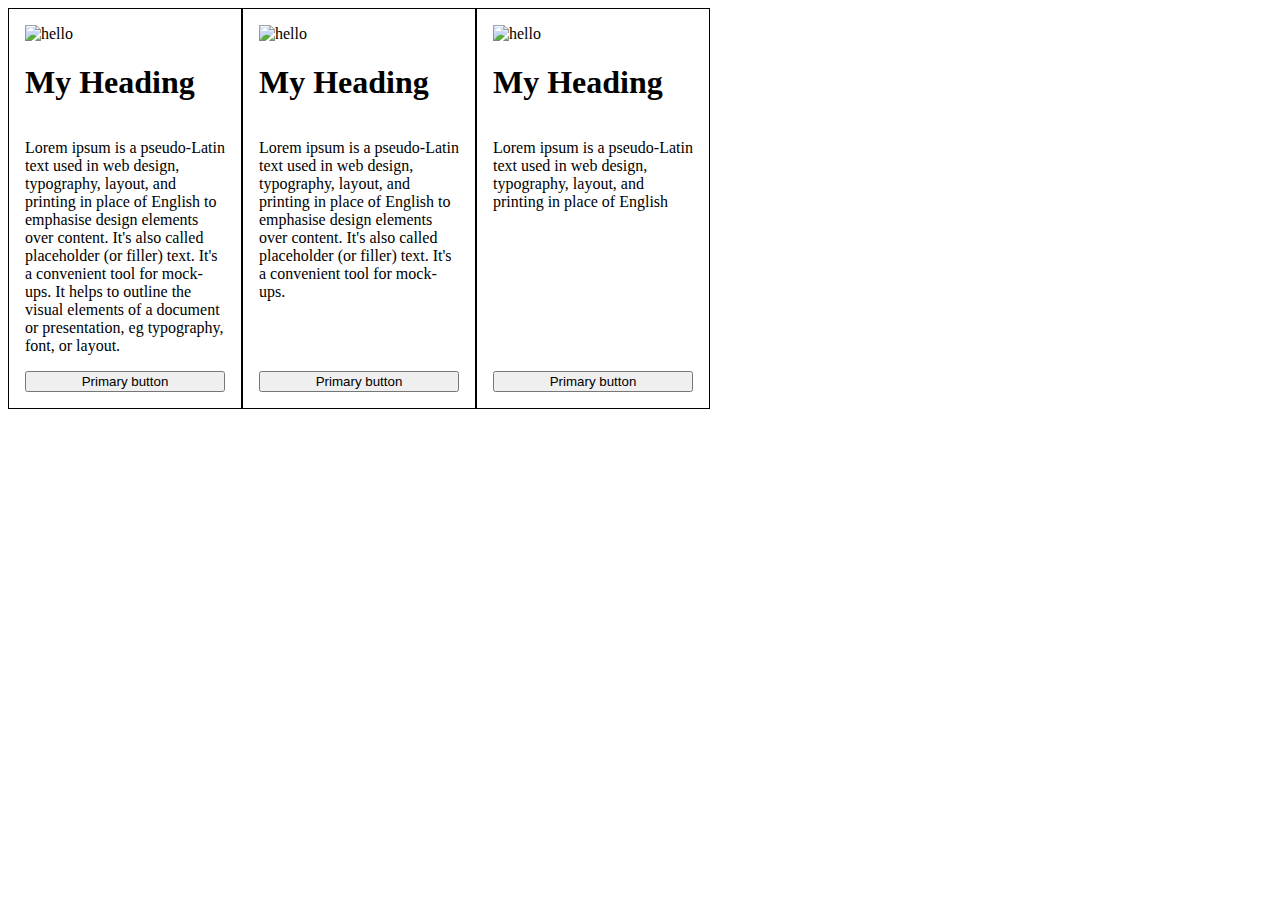
==== index.html @ 6d8e10b6 "Updated with all flex exercises" ====
<!DOCTYPE html>
<html lang="en">
<head>
    <meta charset="UTF-8">
    <meta http-equiv="X-UA-Compatible" content="IE=edge">
    <meta name="viewport" content="width=device-width, initial-scale=1.0">
    <title>CSS</title>
    <link rel="stylesheet" href="styles.css">
</head>
<body>
    <div class="row">
        <div class="card">
            <img src="https://via.placeholder.com/150" alt="hello">
            <h1>My Heading</h1>
            <p>Lorem ipsum is a pseudo-Latin text used in web design, typography, layout, and printing in place of English to emphasise design elements over content. It's also called placeholder (or filler) text. It's a convenient tool for mock-ups. It helps to outline the visual elements of a document or presentation, eg typography, font, or layout.</p>
            <button>Primary button</button>
        </div>
        <div class="card">
            <img src="https://via.placeholder.com/150" alt="hello">
            <h1>My Heading</h1>
            <p>
                Lorem ipsum is a pseudo-Latin text used in web design, typography, layout, and printing in place of English to emphasise design elements over content. It's also called placeholder (or filler) text. It's a convenient tool for mock-ups.
            </p>
            <button>Primary button</button>
        </div>
        <div class="card bottom">
            <img src="https://via.placeholder.com/150" alt="hello">
            <h1>My Heading</h1>
            <p>  
                Lorem ipsum is a pseudo-Latin text used in web design, typography, layout, and printing in place of English
            </p>
            <button>Primary button</button>
        </div>
    </div>
</body>
</html>
---- styles.css ----
.row{
    display:flex;
    /* height:600px;
    align-items:center; */
    flex-wrap: wrap;
}
/* align-items is used to align along the cross axis */

.card{
    padding :1rem;
    /* margin:1rem; */
    border:1px solid black;
    display:flex;
    flex-direction: column;
    /* justify-content: space-between; */
    max-width:200px;
}

/* when u have a paragragh inside a card , para should grow to 1 */
.card > p{
    flex-grow: 1;
}

/* the third child needs to go end of flex. */
/* .card +.bottom{
    align-self: flex-end;
} */
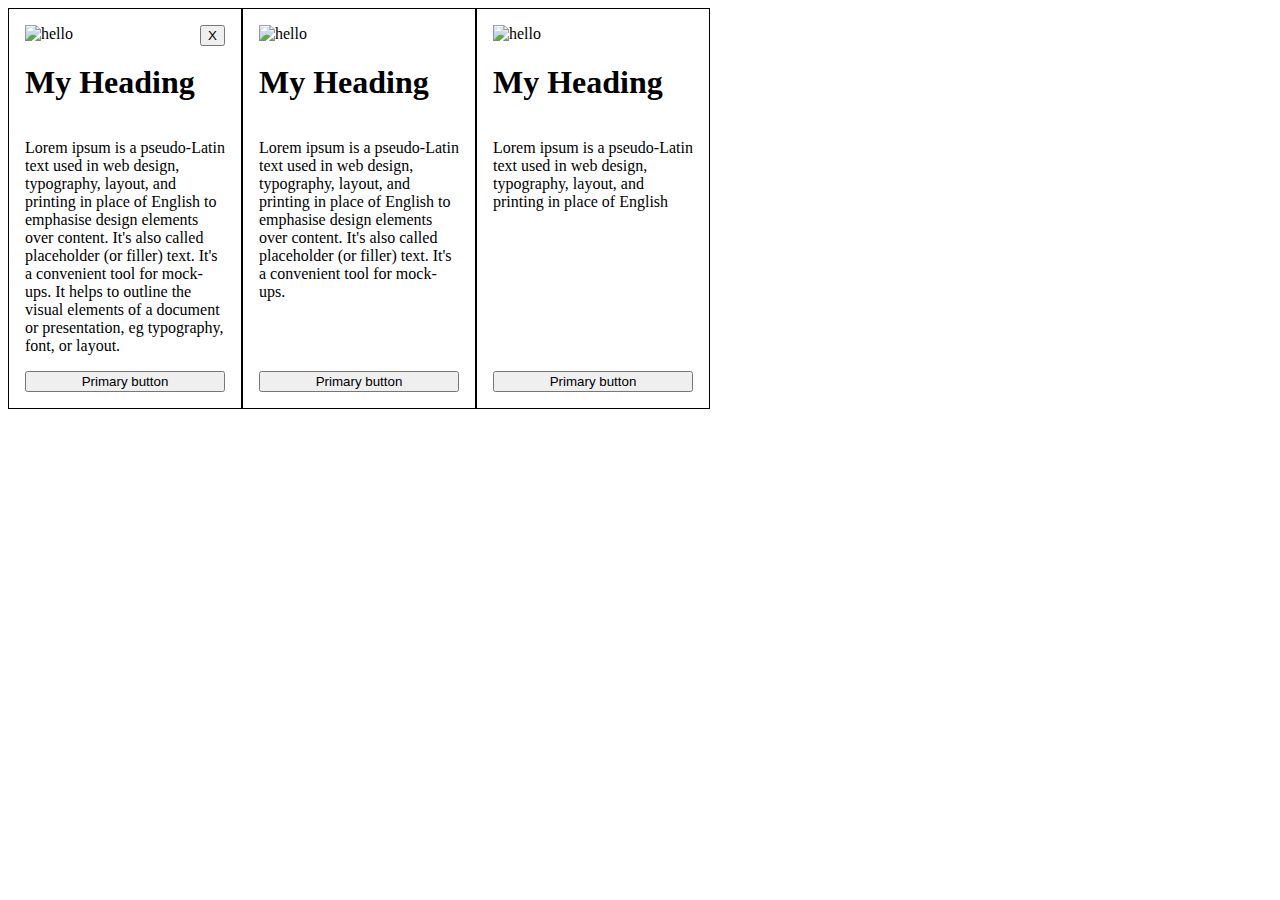
==== commit 9967034e: "Added remove on top of img" ====
--- a/index.html
+++ b/index.html
@@ -4,13 +4,16 @@
     <meta charset="UTF-8">
     <meta http-equiv="X-UA-Compatible" content="IE=edge">
     <meta name="viewport" content="width=device-width, initial-scale=1.0">
-    <title>CSS</title>
+    <title>CSS-Flex</title>
     <link rel="stylesheet" href="styles.css">
 </head>
 <body>
     <div class="row">
         <div class="card">
-            <img src="https://via.placeholder.com/150" alt="hello">
+            <div class="thumbnail">
+                <img width="100%" src="https://via.placeholder.com/150" alt="hello">
+                <button class="remove">X</button>
+            </div>
             <h1>My Heading</h1>
             <p>Lorem ipsum is a pseudo-Latin text used in web design, typography, layout, and printing in place of English to emphasise design elements over content. It's also called placeholder (or filler) text. It's a convenient tool for mock-ups. It helps to outline the visual elements of a document or presentation, eg typography, font, or layout.</p>
             <button>Primary button</button>
--- a/styles.css
+++ b/styles.css
@@ -3,7 +3,7 @@
     display:flex;
     /* height:600px;
     align-items:center; */
-    flex-wrap: wrap;
+    flex-wrap: wrap;    
 }
 /* align-items is used to align along the cross axis */
 
@@ -25,4 +25,23 @@
 /* the third child needs to go end of flex. */
 /* .card +.bottom{
     align-self: flex-end;
-} */+} */
+
+/* ex04 from position: remove button on the card */
+/* Use .row without flex wrap */
+/* .row{
+    display:flex;
+} */
+.card .thumbnail{
+    position:relative;
+}
+.card .remove{
+    /* border-radius:50%; */
+    position:absolute;
+    top:0px;
+    right:0px;
+}
+
+.card .thumbnail > img {
+    width:"100%";
+}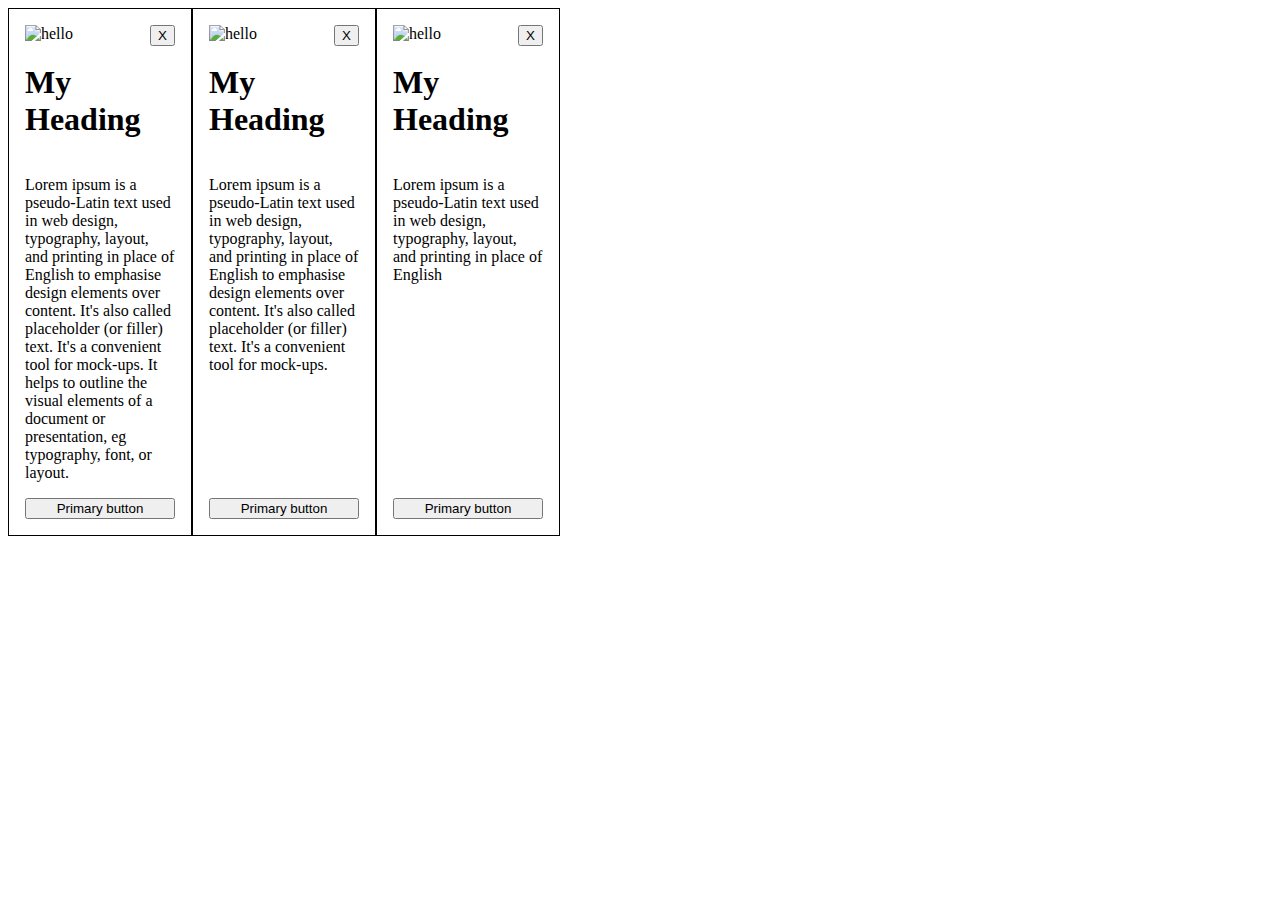
==== commit 779a7e5d: "updated overlay, remove button on image" ====
--- a/index.html
+++ b/index.html
@@ -11,7 +11,8 @@
     <div class="row">
         <div class="card">
             <div class="thumbnail">
-                <img width="100%" src="https://via.placeholder.com/150" alt="hello">
+                <img  src="https://via.placeholder.com/150" alt="hello">
+                <p class="overlay">This is a overlay text on image</p>
                 <button class="remove">X</button>
             </div>
             <h1>My Heading</h1>
@@ -19,7 +20,10 @@
             <button>Primary button</button>
         </div>
         <div class="card">
-            <img src="https://via.placeholder.com/150" alt="hello">
+            <div class="thumbnail">
+                <img  src="https://via.placeholder.com/150" alt="hello">
+                <button class="remove">X</button>
+            </div>
             <h1>My Heading</h1>
             <p>
                 Lorem ipsum is a pseudo-Latin text used in web design, typography, layout, and printing in place of English to emphasise design elements over content. It's also called placeholder (or filler) text. It's a convenient tool for mock-ups.
@@ -27,7 +31,10 @@
             <button>Primary button</button>
         </div>
         <div class="card bottom">
-            <img src="https://via.placeholder.com/150" alt="hello">
+            <div class="thumbnail">
+                <img  src="https://via.placeholder.com/150" alt="hello">
+                <button class="remove">X</button>
+            </div>
             <h1>My Heading</h1>
             <p>  
                 Lorem ipsum is a pseudo-Latin text used in web design, typography, layout, and printing in place of English
--- a/styles.css
+++ b/styles.css
@@ -14,7 +14,7 @@
     display:flex;
     flex-direction: column;
     /* justify-content: space-between; */
-    max-width:200px;
+    max-width:150px;
 }
 
 /* when u have a paragragh inside a card , para should grow to 1 */
@@ -27,11 +27,7 @@
     align-self: flex-end;
 } */
 
-/* ex04 from position: remove button on the card */
-/* Use .row without flex wrap */
-/* .row{
-    display:flex;
-} */
+/* ex04 from position: Add remove button on the card */
 .card .thumbnail{
     position:relative;
 }
@@ -42,6 +38,14 @@
     right:0px;
 }
 
+/* this is not reqd when you chg max-width to 150px; */
 .card .thumbnail > img {
     width:"100%";
+}
+
+
+.overlay{
+    position:absolute;
+    bottom:4rem;
+    padding:1rem;
 }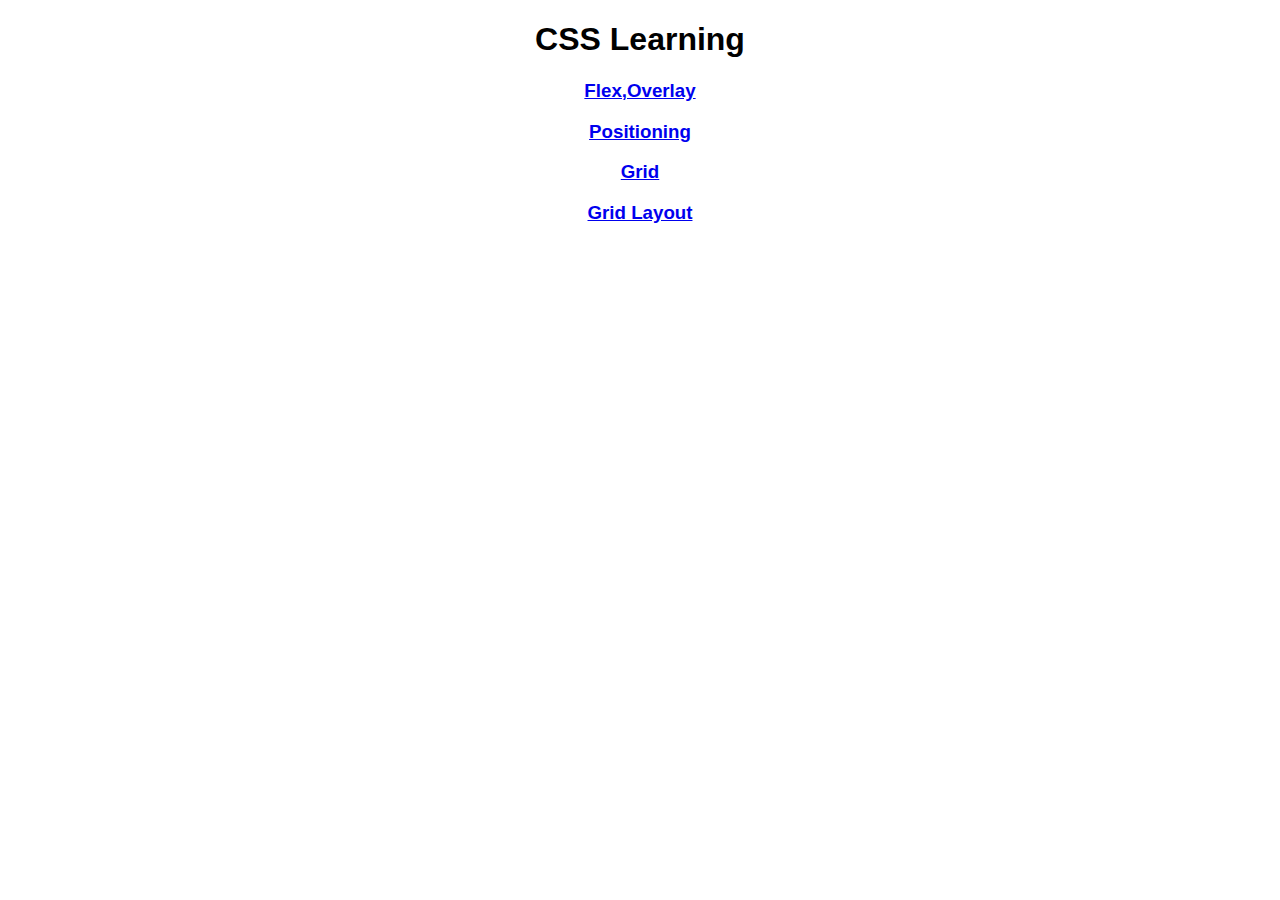
==== commit b8c2ea04: "Added Grid Card and Grid Layout" ====
--- a/index.html
+++ b/index.html
@@ -4,43 +4,14 @@
     <meta charset="UTF-8">
     <meta http-equiv="X-UA-Compatible" content="IE=edge">
     <meta name="viewport" content="width=device-width, initial-scale=1.0">
-    <title>CSS-Flex</title>
+    <title>CSS</title>
     <link rel="stylesheet" href="styles.css">
 </head>
 <body>
-    <div class="row">
-        <div class="card">
-            <div class="thumbnail">
-                <img  src="https://via.placeholder.com/150" alt="hello">
-                <p class="overlay">This is a overlay text on image</p>
-                <button class="remove">X</button>
-            </div>
-            <h1>My Heading</h1>
-            <p>Lorem ipsum is a pseudo-Latin text used in web design, typography, layout, and printing in place of English to emphasise design elements over content. It's also called placeholder (or filler) text. It's a convenient tool for mock-ups. It helps to outline the visual elements of a document or presentation, eg typography, font, or layout.</p>
-            <button>Primary button</button>
-        </div>
-        <div class="card">
-            <div class="thumbnail">
-                <img  src="https://via.placeholder.com/150" alt="hello">
-                <button class="remove">X</button>
-            </div>
-            <h1>My Heading</h1>
-            <p>
-                Lorem ipsum is a pseudo-Latin text used in web design, typography, layout, and printing in place of English to emphasise design elements over content. It's also called placeholder (or filler) text. It's a convenient tool for mock-ups.
-            </p>
-            <button>Primary button</button>
-        </div>
-        <div class="card bottom">
-            <div class="thumbnail">
-                <img  src="https://via.placeholder.com/150" alt="hello">
-                <button class="remove">X</button>
-            </div>
-            <h1>My Heading</h1>
-            <p>  
-                Lorem ipsum is a pseudo-Latin text used in web design, typography, layout, and printing in place of English
-            </p>
-            <button>Primary button</button>
-        </div>
-    </div>
+    <h1>CSS Learning</h1>
+    <h3><a href="Flex/flex_index.html">Flex,Overlay</a></h3>
+    <h3><a href="Positioning/positioning_index.html">Positioning</a></h3>
+    <h3><a href="Grid/Grid-Cards/grid_index.html">Grid</a></h3>
+    <h3><a href="Grid/Grid-Layout/gridLayout_index.html">Grid Layout</a></h3>
 </body>
 </html>--- a/styles.css
+++ b/styles.css
@@ -1,51 +1,4 @@
-
-.row{
-    display:flex;
-    /* height:600px;
-    align-items:center; */
-    flex-wrap: wrap;    
-}
-/* align-items is used to align along the cross axis */
-
-.card{
-    padding :1rem;
-    /* margin:1rem; */
-    border:1px solid black;
-    display:flex;
-    flex-direction: column;
-    /* justify-content: space-between; */
-    max-width:150px;
-}
-
-/* when u have a paragragh inside a card , para should grow to 1 */
-.card > p{
-    flex-grow: 1;
-}
-
-/* the third child needs to go end of flex. */
-/* .card +.bottom{
-    align-self: flex-end;
-} */
-
-/* ex04 from position: Add remove button on the card */
-.card .thumbnail{
-    position:relative;
-}
-.card .remove{
-    /* border-radius:50%; */
-    position:absolute;
-    top:0px;
-    right:0px;
-}
-
-/* this is not reqd when you chg max-width to 150px; */
-.card .thumbnail > img {
-    width:"100%";
-}
-
-
-.overlay{
-    position:absolute;
-    bottom:4rem;
-    padding:1rem;
+body{
+    font-family: sans-serif;
+    text-align: center;
 }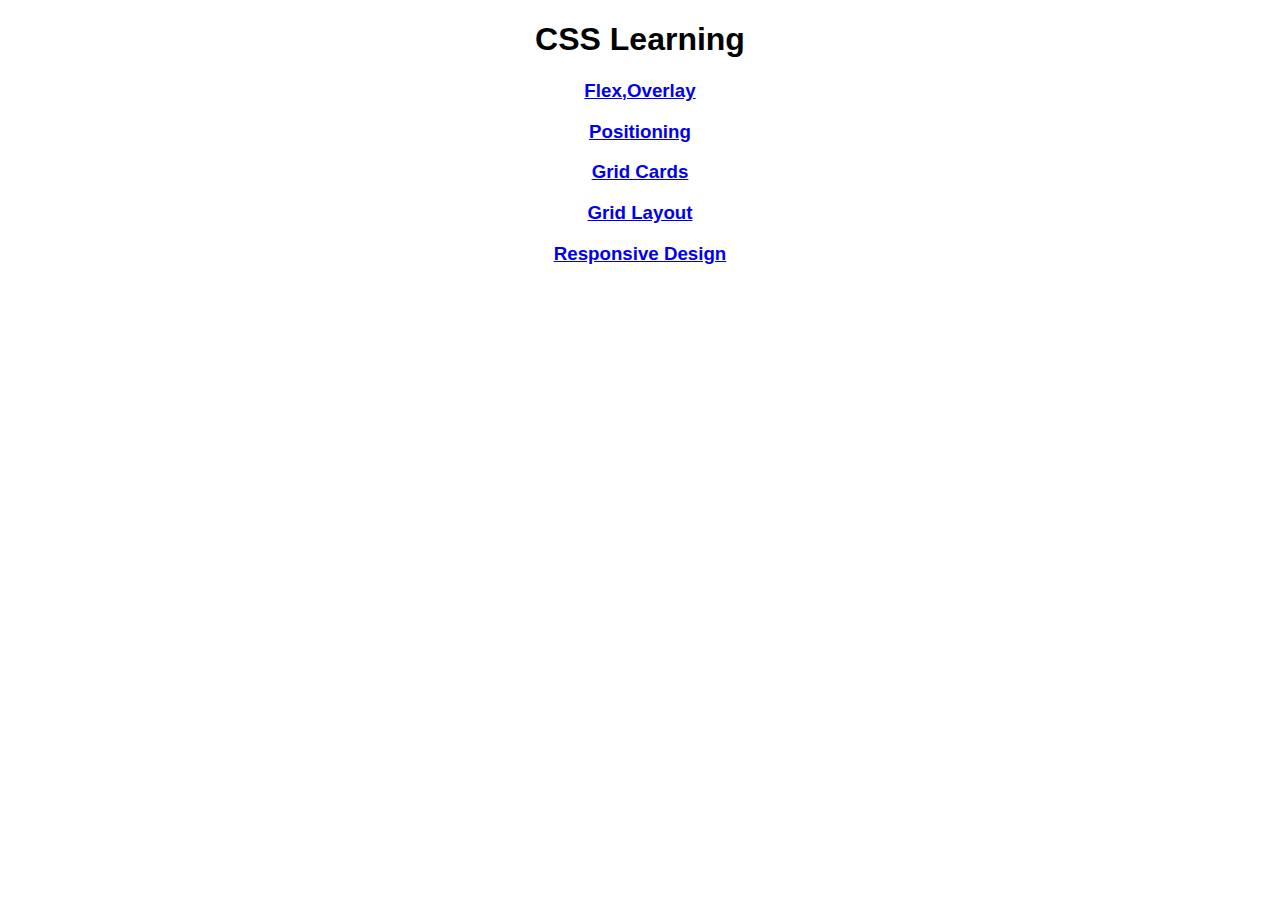
==== commit bd3e5cbd: "Updated responsive design for image" ====
--- a/index.html
+++ b/index.html
@@ -11,7 +11,8 @@
     <h1>CSS Learning</h1>
     <h3><a href="Flex/flex_index.html">Flex,Overlay</a></h3>
     <h3><a href="Positioning/positioning_index.html">Positioning</a></h3>
-    <h3><a href="Grid/Grid-Cards/grid_index.html">Grid</a></h3>
+    <h3><a href="Grid/Grid-Cards/grid_index.html">Grid Cards</a></h3>
     <h3><a href="Grid/Grid-Layout/gridLayout_index.html">Grid Layout</a></h3>
+    <h3><a href="Resposive_Design/resp_index.html">Responsive Design</a></h3>
 </body>
 </html>